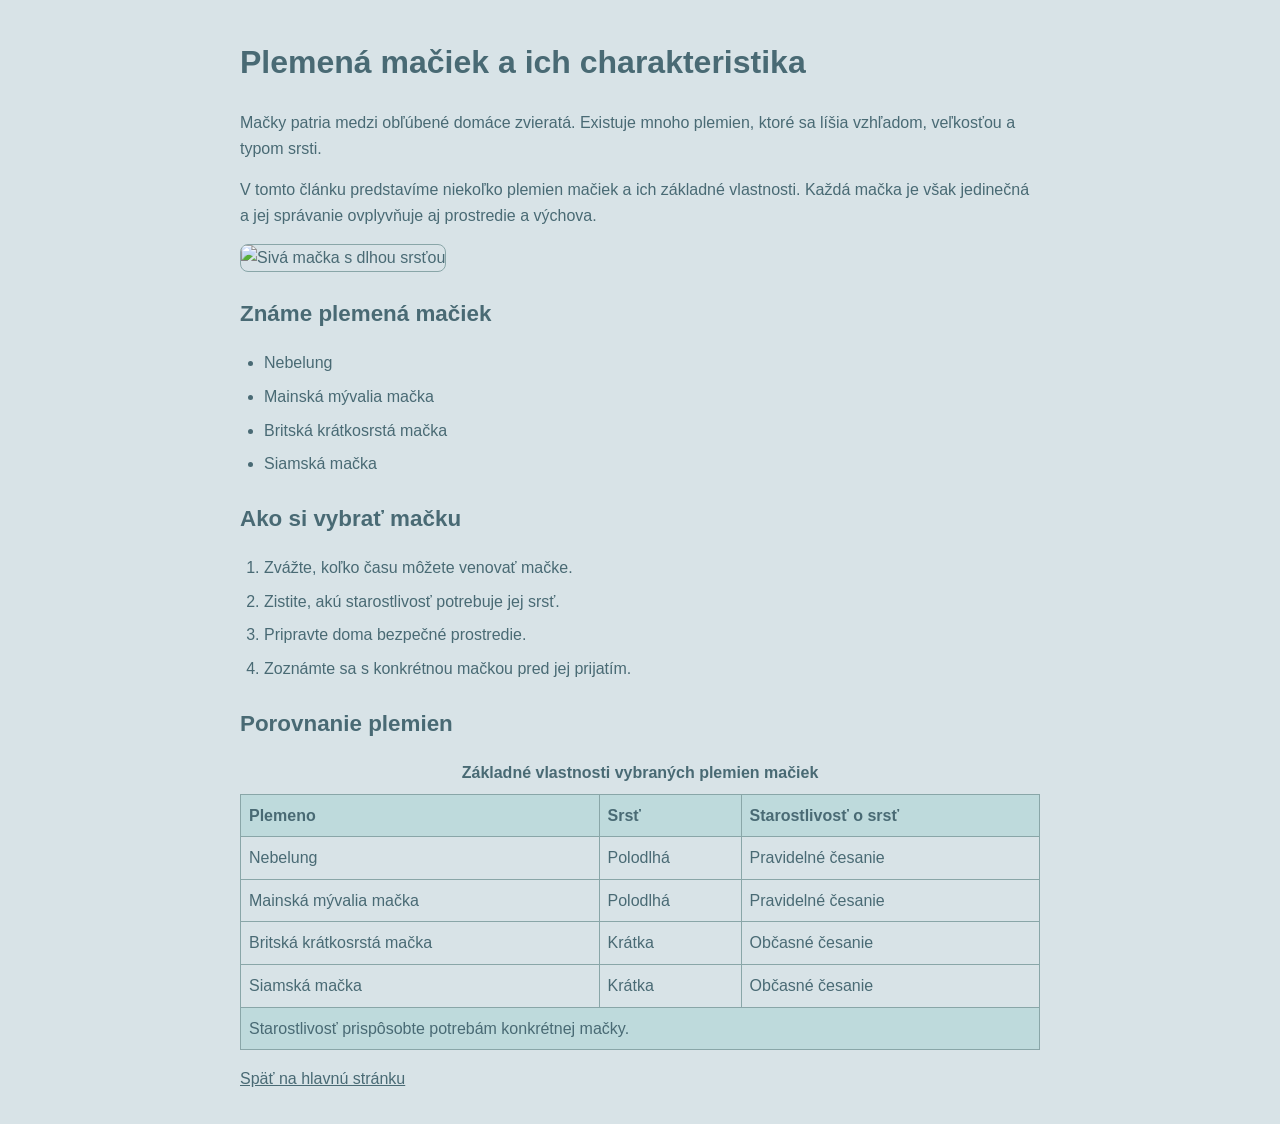
==== article1.html @ 769daa0d "Add files via upload" ====
<!DOCTYPE html>
<html lang="sk">
<head>
    <meta charset="UTF-8">
    <meta name="viewport" content="width=device-width, initial-scale=1.0">
    <title>Plemená mačiek | Svet mačiek</title>
    <link rel="stylesheet" href="screenStyle.css">
</head>
<body>
<h1>Plemená mačiek a ich charakteristika</h1>

<p>
    Mačky patria medzi obľúbené domáce zvieratá.
    Existuje mnoho plemien, ktoré sa líšia vzhľadom,
    veľkosťou a typom srsti.
</p>

<p>
    V tomto článku predstavíme niekoľko plemien mačiek
    a ich základné vlastnosti. Každá mačka je však jedinečná
    a jej správanie ovplyvňuje aj prostredie a výchova.
</p>
<picture>
    <source media="(max-width: 600px)"
            srcset="fig/macka-small.jpg">

    <img src="fig/macka.jpg"
         alt="Sivá mačka s dlhou srsťou"
         width="400">
</picture>
<h2>Známe plemená mačiek</h2>

<ul>
    <li>Nebelung</li>
    <li>Mainská mývalia mačka</li>
    <li>Britská krátkosrstá mačka</li>
    <li>Siamská mačka</li>
</ul>

<h2>Ako si vybrať mačku</h2>

<ol>
    <li>Zvážte, koľko času môžete venovať mačke.</li>
    <li>Zistite, akú starostlivosť potrebuje jej srsť.</li>
    <li>Pripravte doma bezpečné prostredie.</li>
    <li>Zoznámte sa s konkrétnou mačkou pred jej prijatím.</li>
</ol>
<h2>Porovnanie plemien</h2>

<table>
    <caption>Základné vlastnosti vybraných plemien mačiek</caption>

    <thead>
    <tr>
        <th>Plemeno</th>
        <th>Srsť</th>
        <th>Starostlivosť o srsť</th>
    </tr>
    </thead>

    <tbody>
    <tr>
        <td>Nebelung</td>
        <td>Polodlhá</td>
        <td>Pravidelné česanie</td>
    </tr>
    <tr>
        <td>Mainská mývalia mačka</td>
        <td>Polodlhá</td>
        <td>Pravidelné česanie</td>
    </tr>
    <tr>
        <td>Britská krátkosrstá mačka</td>
        <td>Krátka</td>
        <td>Občasné česanie</td>
    </tr>
    <tr>
        <td>Siamská mačka</td>
        <td>Krátka</td>
        <td>Občasné česanie</td>
    </tr>
    </tbody>

    <tfoot>
    <tr>
        <td colspan="3">
            Starostlivosť prispôsobte potrebám konkrétnej mačky.
        </td>
    </tr>
    </tfoot>
</table>

<p>
    <a href="index.html">Späť na hlavnú stránku</a>
</p>
</body>
</html>
---- screenStyle.css ----
/*Sea Mist #D8E3E7
Salted Sky #BEDADC
Driftwood #89A6A8
Deep Ocean #496A74*/
body {
    font-family: Arial, Helvetica, sans-serif;
    font-size: 1rem;
    line-height: 1.6;
    color: #496a74;
    background-color: #d8e3e7;

    max-width: 50rem;
    margin: 0 auto;
    padding: 1rem;
}

h1 {
    font-size: 2rem;
}

h2 {
    font-size: 1.4rem;
    margin-top: 1.5rem;
}

a {
    color: #496a74;
}

a:hover {
    text-decoration: none;
}

.blog-header {
    margin-bottom: 1rem;
}

.blog-header svg {
    display: inline-block;
    width: 2rem;
    height: auto;
    margin-right: 0.75rem;
    vertical-align: middle;
}

.blog-header svg path {
    stroke: #496a74;
}

.blog-header h1 {
    display: inline-block;
    margin: 0;
    vertical-align: middle;
}

img {
    width: 15rem;
    max-width: 100%;
    height: auto;
    border: 0.1rem solid #89a6a8;
    border-radius: 0.5rem;
}

ul {
    list-style-type: disc;
    padding-left: 1.5rem;
}

ol {
    list-style-type: decimal;
    padding-left: 1.5rem;
}

li {
    margin-bottom: 0.5rem;
}

table {
    width: 100%;
    border-collapse: collapse;
    margin: 1rem 0;
}

caption {
    font-weight: bold;
    margin-bottom: 0.5rem;
}

th,
td {
    border: 0.1rem solid #89a6a8;
    padding: 0.5rem;
    text-align: left;
    overflow-wrap: break-word;
}

thead,
tfoot {
    background-color: #bedadc;
}
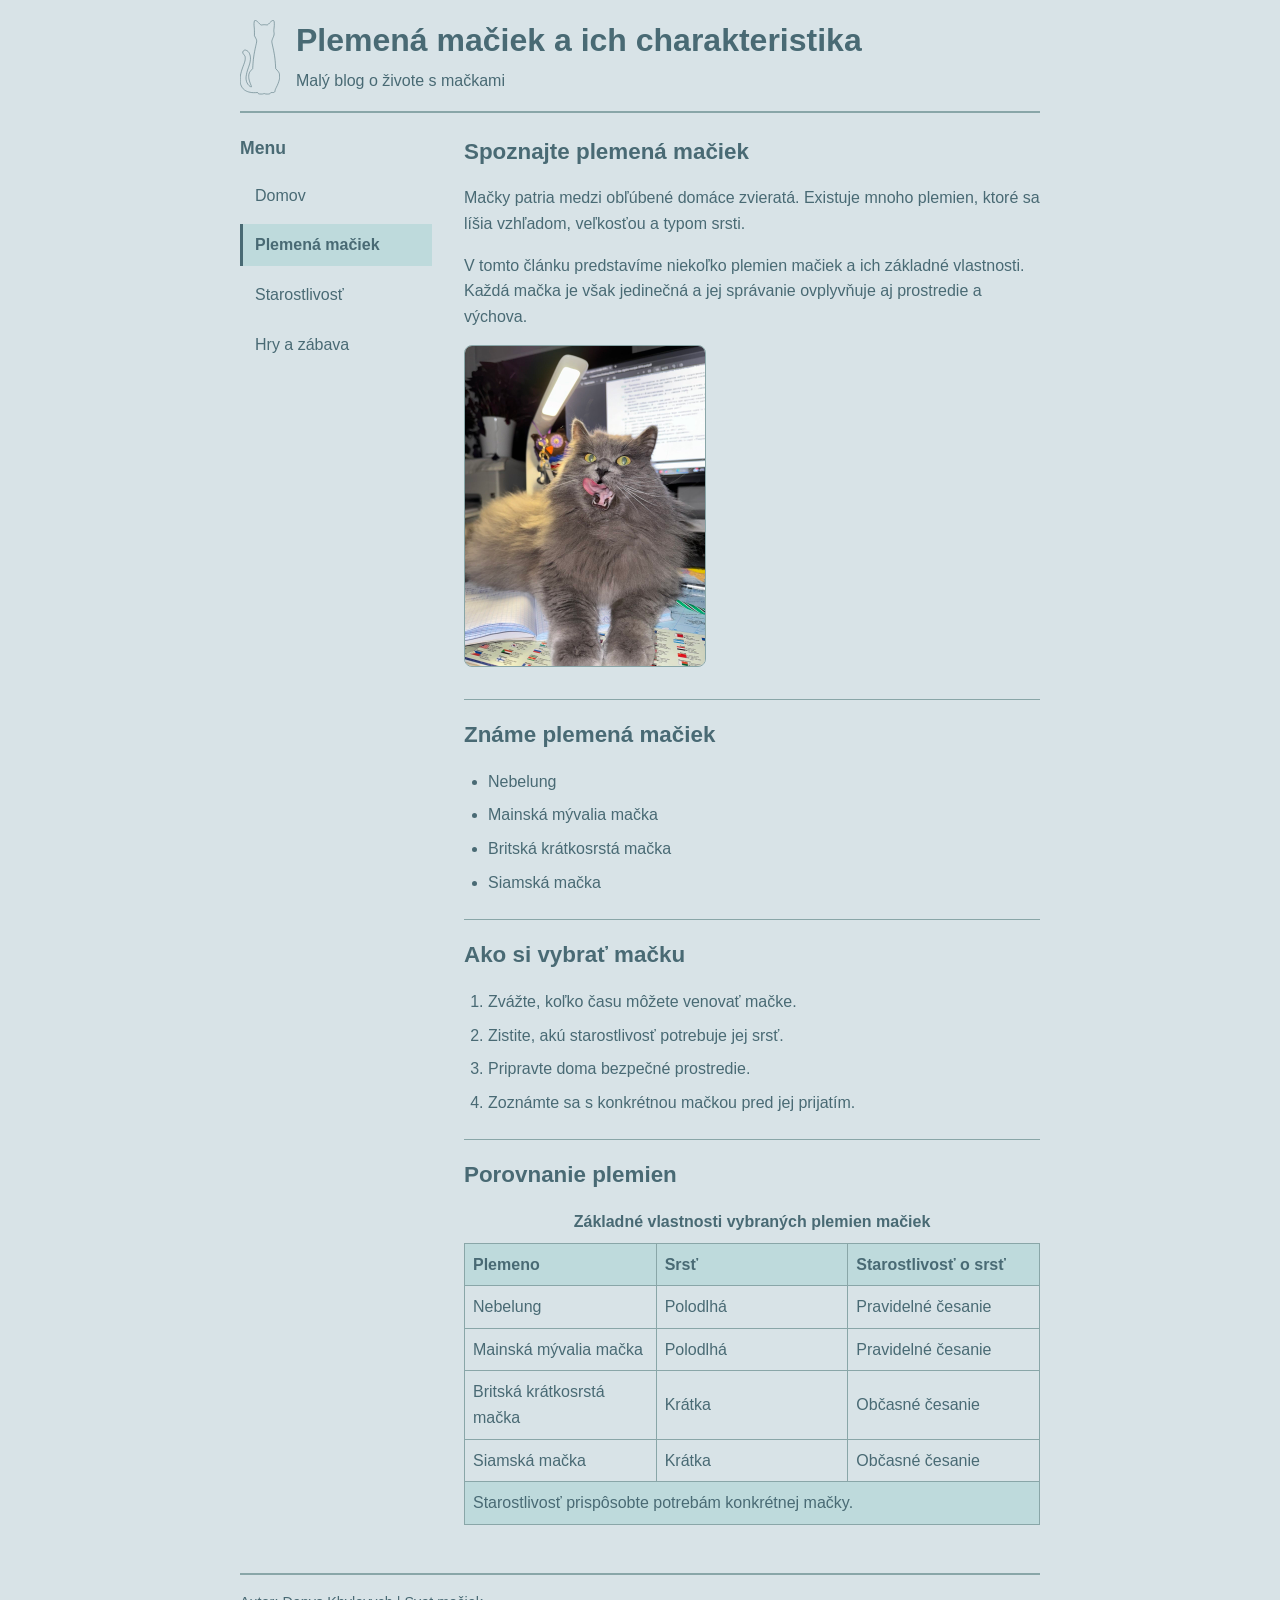
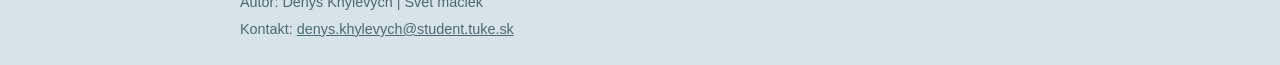
==== commit f25aa401: "Add files via upload" ====
--- a/article1.html
+++ b/article1.html
@@ -4,94 +4,137 @@
     <meta charset="UTF-8">
     <meta name="viewport" content="width=device-width, initial-scale=1.0">
     <title>Plemená mačiek | Svet mačiek</title>
-    <link rel="stylesheet" href="screenStyle.css">
+    <link rel="stylesheet" href="public/css/screenStyle.css" media="screen">
+    <link rel="stylesheet" href="public/css/printStyle.css" media="print">
 </head>
 <body>
-<h1>Plemená mačiek a ich charakteristika</h1>
+<header class="blog-header">
+    <svg xmlns="http://www.w3.org/2000/svg"
+         width="110"
+         height="205"
+         viewBox="0 0 220 409"
+         fill="none"
+         role="img"
+         aria-labelledby="cat-title">
 
-<p>
-    Mačky patria medzi obľúbené domáce zvieratá.
-    Existuje mnoho plemien, ktoré sa líšia vzhľadom,
-    veľkosťou a typom srsti.
-</p>
+        <title id="cat-title">Obrys sediacej mačky</title>
+        <path d="M77.1605 18.4901C77.4405 13.1001 78.3505 7.37007 79.2605 5.24007C80.4505 2.45007 81.4405 1.50007 83.1505 1.51007C84.4105 1.53007 87.4205 2.54007 89.8405 3.76007C92.3905 5.06007 97.8405 9.88007 102.84 15.2801C107.57 20.3901 112.9 25.2301 114.69 26.0301C117.18 27.1501 118.94 27.2601 122.19 26.5101C124.53 25.9801 129.59 25.5501 133.44 25.5601C137.29 25.5701 142.24 25.9501 144.44 26.4001C147.07 26.9401 149.47 26.8101 151.44 26.0101C153.09 25.3501 158.04 20.8501 162.44 16.0201C166.86 11.1601 172.68 5.95007 175.44 4.37007C178.19 2.80007 181.45 1.50007 182.69 1.50007C184.22 1.49007 185.48 2.53007 186.64 4.74007C187.81 6.98007 188.47 11.2601 188.77 18.4901C189.05 25.1401 188.54 34.4901 187.39 43.9901C185.79 57.2701 185.73 59.9601 186.93 67.4901C188.04 74.4901 188.05 77.0501 186.99 81.9901C186.28 85.2901 184.91 89.5601 183.94 91.4901C182.97 93.4201 181.05 97.9201 179.67 101.49C178.29 105.06 176.65 109.56 176.03 111.49C175.41 113.42 174.91 116.56 174.92 118.49C174.92 120.42 176.53 128.96 178.49 137.49C180.46 146.02 183.4 159.74 185.04 167.99C186.68 176.24 188.89 188.62 189.95 195.49C191.01 202.36 192.54 214.97 193.35 223.49C194.17 232.01 195.17 245.29 196.33 266.99L203.8 274.99C208.55 280.08 212.38 285.36 214.34 289.49C217.14 295.41 217.45 297.05 217.76 307.99C218.05 317.76 217.71 321.66 215.93 328.99C214.73 333.94 211.91 342.72 209.66 348.49C207.42 354.26 202.82 364.39 199.45 370.99C194.99 379.71 193.13 384.56 192.63 388.74C192.07 393.42 191.43 394.87 189.19 396.52C186.92 398.2 184.96 398.55 177.94 398.52C170.06 398.48 169.37 398.65 168.44 400.74C167.89 401.98 165.64 403.89 163.44 404.99C160.24 406.59 157.54 406.98 149.94 406.92C143.34 406.87 139.3 406.33 136.69 405.17C135.075 404.447 134.087 404.057 133.149 404C132.05 403.933 131.019 404.323 129.124 405.17C126.454 406.37 122.69 406.86 115.94 406.86C109.19 406.86 105.36 406.37 102.69 405.17C100.59 404.23 98.5005 402.39 96.9405 398.49L85.1905 399.12C78.0805 399.51 69.8905 399.29 64.4405 398.58C59.4905 397.94 52.1805 396.53 48.1905 395.45C44.2005 394.37 38.1305 392.08 34.6905 390.36C31.2505 388.64 26.6405 385.83 24.4405 384.11C22.2405 382.39 19.1505 379.64 17.5805 377.99C16.0005 376.34 12.9405 372.29 10.7805 368.99C8.62049 365.69 5.64049 359.39 4.17049 354.99C1.61049 347.37 1.49049 346.04 1.50049 326.99C1.52049 308.61 1.75049 306.02 4.33049 294.99C5.88049 288.39 9.29049 276.69 11.9105 268.99C14.5405 261.29 18.5905 250.04 20.9205 243.99C23.2505 237.94 26.0205 229.62 27.0605 225.49C28.1105 221.37 28.9505 214.84 28.9505 210.99C28.9405 207.14 28.4805 202.3 27.9305 200.24C27.3905 198.18 24.4405 193.45 21.3905 189.74C18.3405 186.03 15.5905 182.09 15.2905 180.99C14.9805 179.89 15.0005 177.53 15.3405 175.74C15.6705 173.95 17.1805 171.11 18.6905 169.43C20.2005 167.74 23.0105 165.89 24.9405 165.3C27.5205 164.53 29.5005 164.57 32.4405 165.49C34.6405 166.17 38.3505 168.02 40.6905 169.61C43.0305 171.19 46.0405 173.95 47.3805 175.74C48.7105 177.53 51.0305 181.69 52.5305 184.99C54.0205 188.29 55.8805 194.59 56.6505 198.99C57.6205 204.49 57.8505 209.96 57.3805 216.49C57.0105 221.72 55.6705 230.26 54.4105 235.49C53.1505 240.72 49.5905 251.97 46.5005 260.49C43.4205 269.01 39.5305 281.39 37.8805 287.99C36.2205 294.59 34.3505 304.26 33.7205 309.49C32.8505 316.67 32.8505 321.19 33.7305 327.99C34.6405 335.07 35.7905 338.8 39.0905 345.49C41.9005 351.19 45.1205 355.83 48.8605 359.58C52.3305 363.05 55.9505 365.64 58.4405 366.41C60.6405 367.1 62.7905 367.28 63.2105 366.83C63.6305 366.37 62.4505 362.62 60.6005 358.49C58.7405 354.37 55.5905 346.04 53.6005 339.99C51.6105 333.94 49.5305 326.06 48.9705 322.49C48.4105 318.92 47.9605 312.84 47.9605 308.99C47.9605 305.14 48.5505 299.74 49.2705 296.99C49.9905 294.24 51.5305 289.97 52.7005 287.49C53.8605 285.01 58.1505 279.39 69.6105 266.99L70.2505 258.99C70.6105 254.59 71.1605 246.26 71.4805 240.49C71.8105 234.72 72.7405 223.92 73.5505 216.49C74.3705 209.06 76.1305 196.47 77.4605 188.49C78.8005 180.51 81.7205 165.44 83.9605 154.99C86.2105 144.54 88.9705 132.17 90.1105 127.49C91.3605 122.36 92.0105 117.01 91.7705 113.99C91.5405 111.24 90.4405 107.19 89.3305 104.99C88.2205 102.79 85.5405 97.6201 79.4405 85.9901L79.4205 66.9901C79.4005 56.5401 78.7805 43.4901 78.0305 37.9901C77.2405 32.2301 76.8705 23.9601 77.1605 18.4901Z"
+              stroke="black" stroke-width="3"/>
+    </svg>
+    <div>
+        <h1>Plemená mačiek a ich charakteristika</h1>
+        <p>Malý blog o živote s mačkami</p>
+    </div>
+</header>
+<div class="layout">
+    <nav class="blog-nav" aria-label="Hlavná navigácia">
+        <h2>Menu</h2>
+        <ul>
+            <li><a href="index.html">Domov</a></li>
+            <li><a href="article1.html" aria-current="page">Plemená mačiek</a></li>
+            <li><a href="article2.html">Starostlivosť</a></li>
+            <li><a href="article3.html">Hry a zábava</a></li>
+        </ul>
+    </nav>
 
-<p>
-    V tomto článku predstavíme niekoľko plemien mačiek
-    a ich základné vlastnosti. Každá mačka je však jedinečná
-    a jej správanie ovplyvňuje aj prostredie a výchova.
-</p>
-<picture>
-    <source media="(max-width: 600px)"
-            srcset="fig/macka-small.jpg">
+    <main>
+        <article>
+            <h2>Spoznajte plemená mačiek</h2>
+            <p>
+                Mačky patria medzi obľúbené domáce zvieratá.
+                Existuje mnoho plemien, ktoré sa líšia vzhľadom,
+                veľkosťou a typom srsti.
+            </p>
 
-    <img src="fig/macka.jpg"
-         alt="Sivá mačka s dlhou srsťou"
-         width="400">
-</picture>
-<h2>Známe plemená mačiek</h2>
+            <p>
+                V tomto článku predstavíme niekoľko plemien mačiek
+                a ich základné vlastnosti. Každá mačka je však jedinečná
+                a jej správanie ovplyvňuje aj prostredie a výchova.
+            </p>
+            <picture>
+                <source media="(max-width: 600px)"
+                        srcset="fig/macka-small.jpg">
 
-<ul>
-    <li>Nebelung</li>
-    <li>Mainská mývalia mačka</li>
-    <li>Britská krátkosrstá mačka</li>
-    <li>Siamská mačka</li>
-</ul>
+                <img src="fig/macka.jpg"
+                     alt="Sivá mačka s dlhou srsťou"
+                     width="400">
+            </picture>
 
-<h2>Ako si vybrať mačku</h2>
+            <section>
+                <h2>Známe plemená mačiek</h2>
 
-<ol>
-    <li>Zvážte, koľko času môžete venovať mačke.</li>
-    <li>Zistite, akú starostlivosť potrebuje jej srsť.</li>
-    <li>Pripravte doma bezpečné prostredie.</li>
-    <li>Zoznámte sa s konkrétnou mačkou pred jej prijatím.</li>
-</ol>
-<h2>Porovnanie plemien</h2>
+                <ul>
+                    <li>Nebelung</li>
+                    <li>Mainská mývalia mačka</li>
+                    <li>Britská krátkosrstá mačka</li>
+                    <li>Siamská mačka</li>
+                </ul>
+            </section>
 
-<table>
-    <caption>Základné vlastnosti vybraných plemien mačiek</caption>
+            <section>
+                <h2>Ako si vybrať mačku</h2>
 
-    <thead>
-    <tr>
-        <th>Plemeno</th>
-        <th>Srsť</th>
-        <th>Starostlivosť o srsť</th>
-    </tr>
-    </thead>
+                <ol>
+                    <li>Zvážte, koľko času môžete venovať mačke.</li>
+                    <li>Zistite, akú starostlivosť potrebuje jej srsť.</li>
+                    <li>Pripravte doma bezpečné prostredie.</li>
+                    <li>Zoznámte sa s konkrétnou mačkou pred jej prijatím.</li>
+                </ol>
+            </section>
 
-    <tbody>
-    <tr>
-        <td>Nebelung</td>
-        <td>Polodlhá</td>
-        <td>Pravidelné česanie</td>
-    </tr>
-    <tr>
-        <td>Mainská mývalia mačka</td>
-        <td>Polodlhá</td>
-        <td>Pravidelné česanie</td>
-    </tr>
-    <tr>
-        <td>Britská krátkosrstá mačka</td>
-        <td>Krátka</td>
-        <td>Občasné česanie</td>
-    </tr>
-    <tr>
-        <td>Siamská mačka</td>
-        <td>Krátka</td>
-        <td>Občasné česanie</td>
-    </tr>
-    </tbody>
+            <section>
+                <h2>Porovnanie plemien</h2>
 
-    <tfoot>
-    <tr>
-        <td colspan="3">
-            Starostlivosť prispôsobte potrebám konkrétnej mačky.
-        </td>
-    </tr>
-    </tfoot>
-</table>
+                <table>
+                    <caption>Základné vlastnosti vybraných plemien mačiek</caption>
 
-<p>
-    <a href="index.html">Späť na hlavnú stránku</a>
-</p>
+                    <thead>
+                    <tr>
+                        <th scope="col">Plemeno</th>
+                        <th scope="col">Srsť</th>
+                        <th scope="col">Starostlivosť o srsť</th>
+                    </tr>
+                    </thead>
+
+                    <tbody>
+                    <tr>
+                        <td>Nebelung</td>
+                        <td>Polodlhá</td>
+                        <td>Pravidelné česanie</td>
+                    </tr>
+                    <tr>
+                        <td>Mainská mývalia mačka</td>
+                        <td>Polodlhá</td>
+                        <td>Pravidelné česanie</td>
+                    </tr>
+                    <tr>
+                        <td>Britská krátkosrstá mačka</td>
+                        <td>Krátka</td>
+                        <td>Občasné česanie</td>
+                    </tr>
+                    <tr>
+                        <td>Siamská mačka</td>
+                        <td>Krátka</td>
+                        <td>Občasné česanie</td>
+                    </tr>
+                    </tbody>
+
+                    <tfoot>
+                    <tr>
+                        <td colspan="3">
+                            Starostlivosť prispôsobte potrebám konkrétnej mačky.
+                        </td>
+                    </tr>
+                    </tfoot>
+                </table>
+            </section>
+        </article>
+    </main>
+</div>
+
+<footer class="blog-footer">
+    <p>Autor: Denys Khylevych | Svet mačiek</p>
+    <p>Kontakt: <a href="mailto:denys.khylevych@student.tuke.sk">denys.khylevych@student.tuke.sk</a></p>
+</footer>
 </body>
 </html>
--- a/public/css/screenStyle.css
+++ b/public/css/screenStyle.css
@@ -0,0 +1,243 @@
+/*Sea Mist #D8E3E7
+Salted Sky #BEDADC
+Driftwood #89A6A8
+Deep Ocean #496A74*/
+body {
+    font-family: Arial, Helvetica, sans-serif;
+    font-size: 1rem;
+    line-height: 1.6;
+    color: #496a74;
+    background-color: #d8e3e7;
+
+    max-width: 50rem;
+    margin: 0 auto;
+    padding: 1.25rem;
+}
+
+h1 {
+    font-size: 2rem;
+    line-height: 1.25;
+    margin: 0;
+}
+
+h2 {
+    font-size: 1.4rem;
+    line-height: 1.35;
+    margin-top: 0;
+}
+
+a {
+    color: #496a74;
+    transition: color 0.25s, background-color 0.25s;
+}
+
+a:hover {
+    color: #203e48;
+    background-color: #bedadc;
+}
+
+a:focus-visible {
+    outline: 0.15rem solid #496a74;
+    outline-offset: 0.2rem;
+}
+
+.blog-header {
+    display: flex;
+    align-items: center;
+    gap: 1rem;
+    border-bottom: 0.15rem solid #89a6a8;
+    padding-bottom: 1rem;
+    margin-bottom: 1.5rem;
+}
+
+.blog-header p {
+    margin: 0.5rem 0 0;
+}
+.blog-header svg {
+    width: 2.5rem;
+    height: auto;
+    flex-shrink: 0;
+    transition: transform 0.25s;
+}
+
+.blog-header svg path {
+    stroke: #496a74;
+}
+
+.blog-header h1 {
+    display: inline-block;
+    margin: 0;
+    vertical-align: middle;
+}
+.blog-header svg:hover {
+    transform: rotate(-8deg);
+}
+
+.blog-header h1 { /*obnovlenie stranky - anim*/
+    animation: objavenie 0.8s ease-out;
+}
+@keyframes objavenie {
+    from {
+        opacity: 0;
+    }
+    to {
+        opacity: 1;
+    }
+}
+/* Flexbox - text do prava*/
+.layout {
+    display: flex;
+    align-items: flex-start;
+    gap: 2rem;
+}
+
+.blog-nav {
+    flex: 0 0 12rem;
+}
+
+.blog-nav h2 {
+    font-size: 1.1rem;
+}
+
+.blog-nav ul {
+    list-style: none;
+    padding: 0;
+    margin: 0;
+}
+
+.blog-nav a {
+    display: block;
+    padding: 0.5rem 0.75rem;
+    border-left: 0.2rem solid transparent;
+    text-decoration: none;
+}
+
+.blog-nav a[aria-current="page"] {
+    background-color: #bedadc;
+    border-left-color: #496a74;
+    font-weight: bold;
+}
+
+main {
+    flex: 1;
+    min-width: 0;
+    max-width: 48rem;
+}
+
+main p:first-child {
+    margin-top: 0;
+}
+
+section {
+    border-top: 0.1rem solid #89a6a8;
+    margin-top: 1.5rem;
+    padding-top: 1.25rem;
+}
+img {
+    width: 15rem;
+    max-width: 100%;
+    height: auto;
+    border: 0.1rem solid #89a6a8;
+    border-radius: 0.5rem;
+}
+
+ul {
+    padding-left: 1.5rem;
+}
+
+ol {
+    padding-left: 1.5rem;
+}
+
+li {
+    margin-bottom: 0.5rem;
+}
+
+table {
+    width: 100%;
+    table-layout: fixed;
+    border-collapse: collapse;
+    margin: 1rem 0;
+}
+
+caption {
+    font-weight: bold;
+    margin-bottom: 0.5rem;
+}
+
+th,
+td {
+    border: 0.1rem solid #89a6a8;
+    padding: 0.5rem;
+    text-align: left;
+    overflow-wrap: break-word;
+}
+
+thead,
+tfoot {
+    background-color: #bedadc;
+}
+
+.blog-footer {
+    border-top: 0.15rem solid #89a6a8;
+    margin-top: 2rem;
+    padding-top: 0.75rem;
+    font-size: 0.9rem;
+    overflow-wrap: break-word;
+}
+
+.blog-footer p {
+    margin: 0.25rem 0;
+}
+
+
+/*smaller fotos, menu above text, menu for full width*/
+@media (max-width: 48rem) {
+    body {
+        padding: 1rem;
+    }
+
+    h1 {
+        font-size: 1.6rem;
+    }
+
+    .layout {
+        flex-direction: column;
+        gap: 1rem;
+    }
+
+    .blog-nav {
+        flex: auto;
+        width: 100%;
+        border-bottom: 0.1rem solid #89a6a8;
+        padding-bottom: 0.5rem;
+    }
+
+    .blog-nav ul {
+        display: flex;
+        flex-wrap: wrap;
+        gap: 0.25rem;
+    }
+
+    main {
+        width: 100%;
+    }
+
+    th, td {
+        padding: 0.35rem;
+    }
+}
+/*limits for users*/
+@media (prefers-reduced-motion: reduce) {
+    .blog-header h1 {
+        animation: none;
+    }
+
+    a, .blog-header svg {
+        transition: none;
+    }
+
+    .blog-header svg:hover {
+        transform: none;
+    }
+}
--- a/public/css/printStyle.css
+++ b/public/css/printStyle.css
@@ -0,0 +1,63 @@
+body {
+    font-family: Georgia, "Times New Roman", serif;
+    font-size: 12pt;
+    line-height: 1.5;
+    color: black;
+    background: white;
+    margin: 0;
+}
+
+.blog-nav, .blog-header svg, .blog-header p, .blog-footer {
+    display: none;
+}
+
+h1, h2 {
+    line-height: 1.25;
+    break-after: avoid;
+}
+
+h1 {
+    font-size: 22pt;
+}
+
+h2 {
+    font-size: 16pt;
+    margin-top: 1em;
+}
+
+a {
+    color: black;
+    text-decoration: none;
+}
+
+img {
+    width: 5cm;
+    max-width: 100%;
+    height: auto;
+}
+
+table {
+    width: 100%;
+    border-collapse: collapse;
+    table-layout: fixed;
+}
+
+caption {
+    font-weight: bold;
+    margin-bottom: 0.5em;
+}
+
+th, td {
+    border: 1pt solid black;
+    padding: 0.4em;
+    text-align: left;
+    overflow-wrap: break-word;
+}
+
+tr, img {
+    break-inside: avoid;
+}
+
+@page {
+    margin: 2cm;
+}
